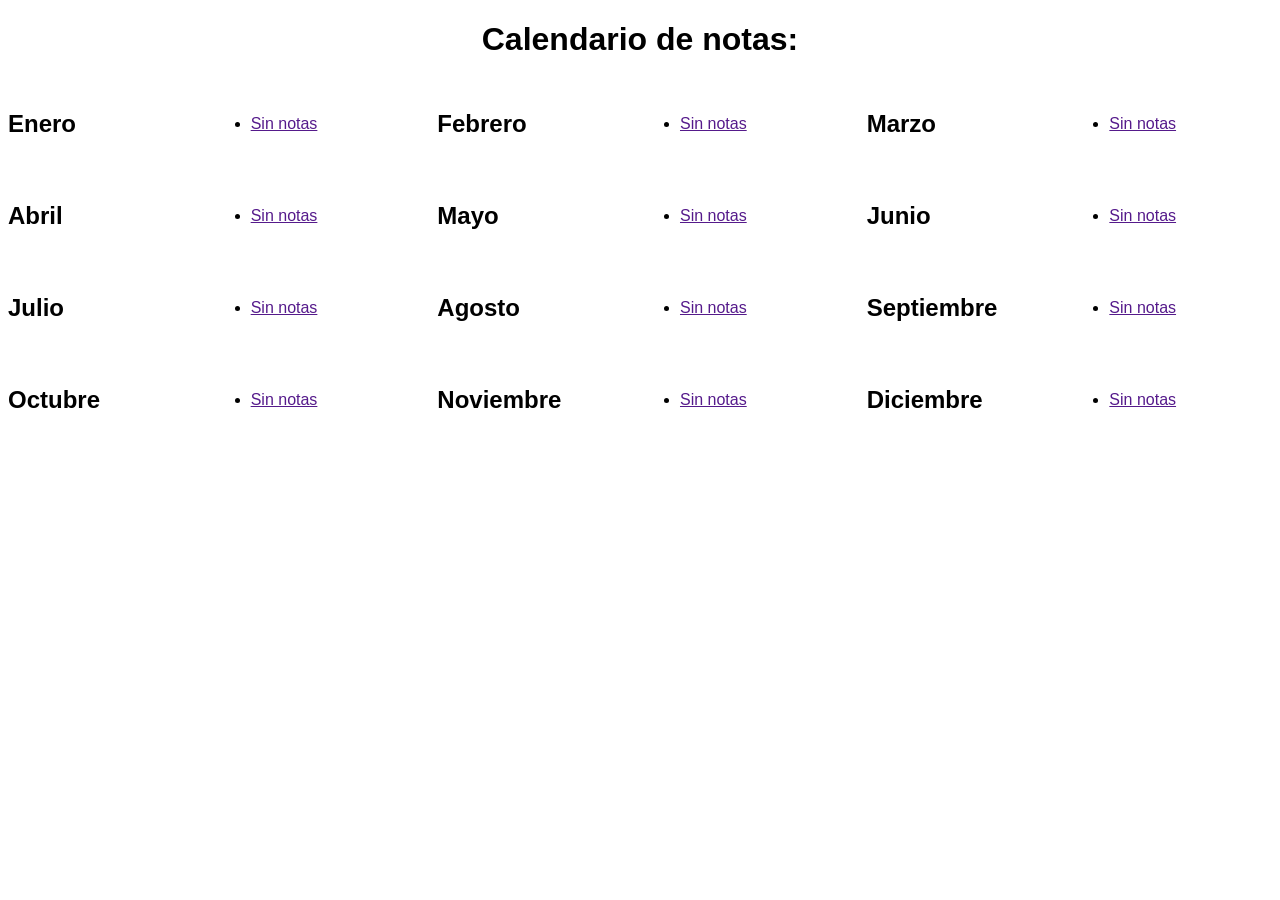
==== index.html @ 79dafc95 "Todos los archivos creados, y avanzado un poco de index y de css" ====
<!doctype html>
<html lang="es">
<head>
  <meta charset="utf-8" />
  <meta name="viewport" content="width=device-width, initial-scale=1" />
  <title>Vista de 12 meses</title>
  <link rel="stylesheet" href="css/styles.css"/>
</head>
<body>
    <header>
        <h1>Calendario de notas:</h1>
        <p></p>
    </header>
    <section>
        <div id="cuadro">
            <h2>Enero</h2>
            <ul>
                <li><a href="">Sin notas</a></li>
            </ul>
        </div>
        <div id="cuadro">
            <h2>Febrero</h2>
            <ul>
                <li><a href="">Sin notas</a></li>
            </ul>
        </div>
        <div id="cuadro">
            <h2>Marzo</h2>
            <ul>
                <li><a href="">Sin notas</a></li>
            </ul>
        </div>
        <div id="cuadro">
            <h2>Abril</h2>
            <ul>
                <li><a href="">Sin notas</a></li>
            </ul>
        </div>
        <div id="cuadro">
            <h2>Mayo</h2>
            <ul>
                <li><a href="">Sin notas</a></li>
            </ul>
        </div>
        <div id="cuadro">
            <h2>Junio</h2>
            <ul>
                <li><a href="">Sin notas</a></li>
            </ul>
        </div>
        <div id="cuadro">
            <h2>Julio</h2>
            <ul>
                <li><a href="">Sin notas</a></li>
            </ul>
        </div>
        <div id="cuadro">
            <h2>Agosto</h2>
            <ul>
                <li><a href="">Sin notas</a></li>
            </ul>
        </div>
        <div id="cuadro">
            <h2>Septiembre</h2>
            <ul>
                <li><a href="">Sin notas</a></li>
            </ul>
        </div>
        <div id="cuadro">
            <h2>Octubre</h2>
            <ul>
                <li><a href="">Sin notas</a></li>
            </ul>
        </div>
        <div id="cuadro">
            <h2>Noviembre</h2>
            <ul>
                <li><a href="">Sin notas</a></li>
            </ul>
        </div>
        <div id="cuadro">
            <h2>Diciembre</h2>
            <ul>
                <li><a href="">Sin notas</a></li>
            </ul>
        </div>
    </section>
</body>
</html>
---- css/styles.css ----
* {
  box-sizing: border-box;
  font-family: Arial, Helvetica, sans-serif;
}
header {
    text-align: center;
}
section {
    margin-top: 2em;
    display: grid;
    gap: 1.5em;
    grid-template-columns: repeat(3, 1fr);
}

#cuadro {
    display: grid;
    grid-template-columns: repeat(2, 1fr);
    align-items: center;
}
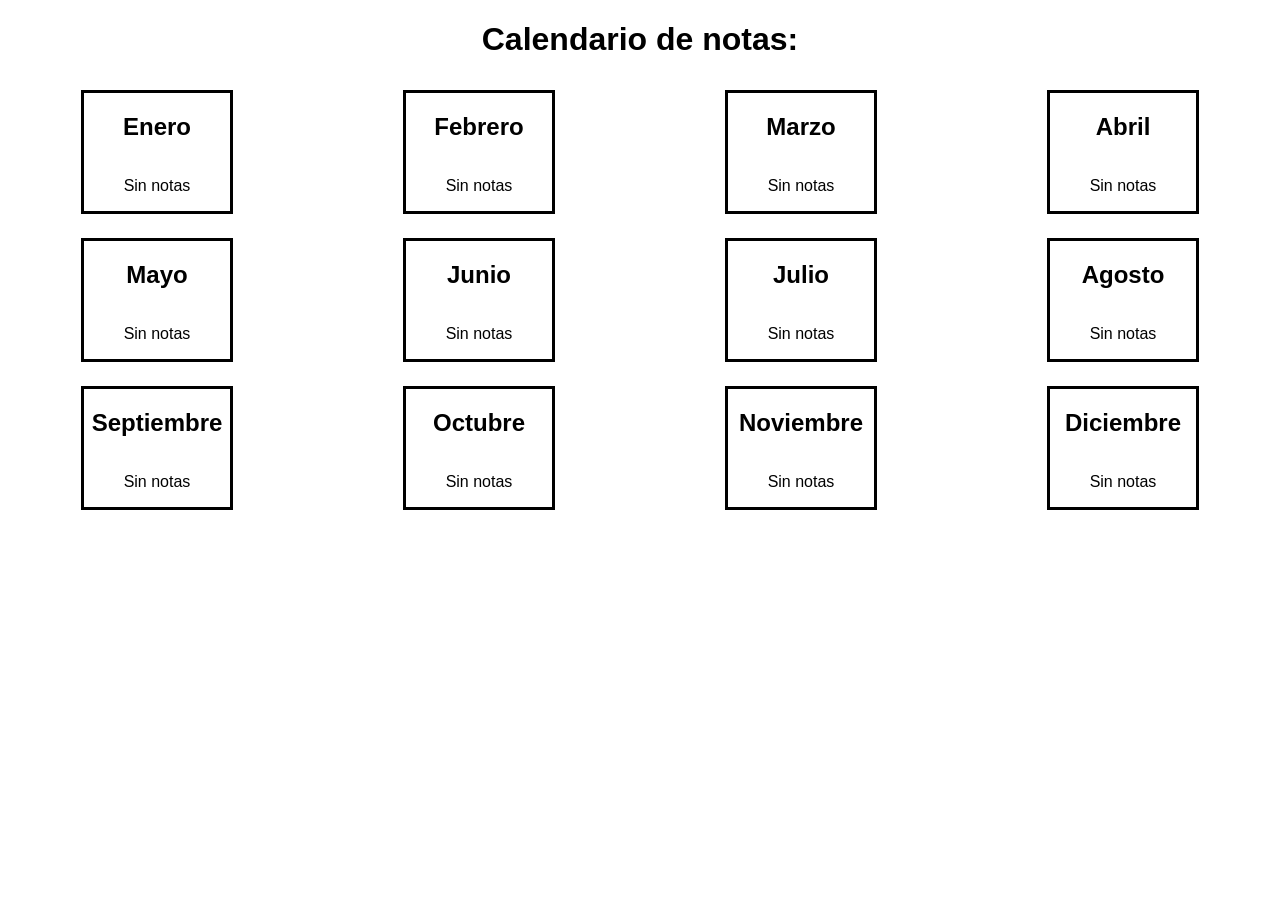
==== commit 0464b846: "se he avanzado en el index.html y un poco en el mes.html" ====
--- a/index.html
+++ b/index.html
@@ -5,6 +5,8 @@
   <meta name="viewport" content="width=device-width, initial-scale=1" />
   <title>Vista de 12 meses</title>
   <link rel="stylesheet" href="css/styles.css"/>
+  <script src="js/app_index.js" defer></script>
+  <script src="js/app_mes.js" defer></script>
 </head>
 <body>
     <header>
@@ -13,75 +15,75 @@
     </header>
     <section>
         <div id="cuadro">
-            <h2>Enero</h2>
-            <ul>
-                <li><a href="">Sin notas</a></li>
+            <h2><a href="">Enero</a></h2>
+            <ul id="listaNotas">
+                <li>Sin notas</li>
             </ul>
         </div>
         <div id="cuadro">
-            <h2>Febrero</h2>
-            <ul>
-                <li><a href="">Sin notas</a></li>
+            <h2><a href="">Febrero</a></h2>
+            <ul id="listaNotas">
+                <li>Sin notas</li>
             </ul>
         </div>
         <div id="cuadro">
-            <h2>Marzo</h2>
-            <ul>
-                <li><a href="">Sin notas</a></li>
+            <h2><a href="">Marzo</a></h2>
+            <ul id="listaNotas">
+                <li>Sin notas</li>
             </ul>
         </div>
         <div id="cuadro">
-            <h2>Abril</h2>
-            <ul>
-                <li><a href="">Sin notas</a></li>
+            <h2><a href="">Abril</a></h2>
+            <ul id="listaNotas">
+                <li>Sin notas</li>
             </ul>
         </div>
         <div id="cuadro">
-            <h2>Mayo</h2>
-            <ul>
-                <li><a href="">Sin notas</a></li>
+            <h2><a href="">Mayo</a></h2>
+            <ul id="listaNotas">
+                <li>Sin notas</li>
             </ul>
         </div>
         <div id="cuadro">
-            <h2>Junio</h2>
-            <ul>
-                <li><a href="">Sin notas</a></li>
+            <h2><a href="">Junio</a></h2>
+            <ul id="listaNotas">
+                <li>Sin notas</li>
             </ul>
         </div>
         <div id="cuadro">
-            <h2>Julio</h2>
-            <ul>
-                <li><a href="">Sin notas</a></li>
+            <h2><a href="">Julio</a></h2>
+            <ul id="listaNotas">
+                <li>Sin notas</li>
             </ul>
         </div>
         <div id="cuadro">
-            <h2>Agosto</h2>
-            <ul>
-                <li><a href="">Sin notas</a></li>
+            <h2><a href="">Agosto</a></h2>
+            <ul id="listaNotas">
+                <li>Sin notas</li>
             </ul>
         </div>
         <div id="cuadro">
-            <h2>Septiembre</h2>
-            <ul>
-                <li><a href="">Sin notas</a></li>
+            <h2><a href="">Septiembre</a></h2>
+            <ul id="listaNotas">
+                <li>Sin notas</li>
             </ul>
         </div>
         <div id="cuadro">
-            <h2>Octubre</h2>
-            <ul>
-                <li><a href="">Sin notas</a></li>
+            <h2><a href="">Octubre</a></h2>
+            <ul id="listaNotas">
+                <li>Sin notas</li>
             </ul>
         </div>
         <div id="cuadro">
-            <h2>Noviembre</h2>
-            <ul>
-                <li><a href="">Sin notas</a></li>
+            <h2><a href="">Noviembre</a></h2>
+            <ul id="listaNotas">
+                <li>Sin notas</li>
             </ul>
         </div>
         <div id="cuadro">
-            <h2>Diciembre</h2>
-            <ul>
-                <li><a href="">Sin notas</a></li>
+            <h2><a href="">Diciembre</a></h2>
+            <ul id="listaNotas">
+                <li>Sin notas</li>
             </ul>
         </div>
     </section>
--- a/css/styles.css
+++ b/css/styles.css
@@ -9,11 +9,31 @@
     margin-top: 2em;
     display: grid;
     gap: 1.5em;
-    grid-template-columns: repeat(3, 1fr);
+    grid-template-columns: repeat(4, 1fr);
 }
 
 #cuadro {
     display: grid;
-    grid-template-columns: repeat(2, 1fr);
-    align-items: center;
-}+    grid-template-columns: repeat(1, 1fr);
+    border: solid;
+    text-align: center;
+    margin: auto;
+}
+
+#listaNotas {
+    list-style: none;
+    padding-right: 2.5em;
+}
+
+#listaNotas li {
+    list-style: none;
+}
+
+#cuadro a {
+    text-decoration: none;
+    color: black;
+}
+
+#cuadro a:hover {
+    background-color: #dbdbdb;
+}
